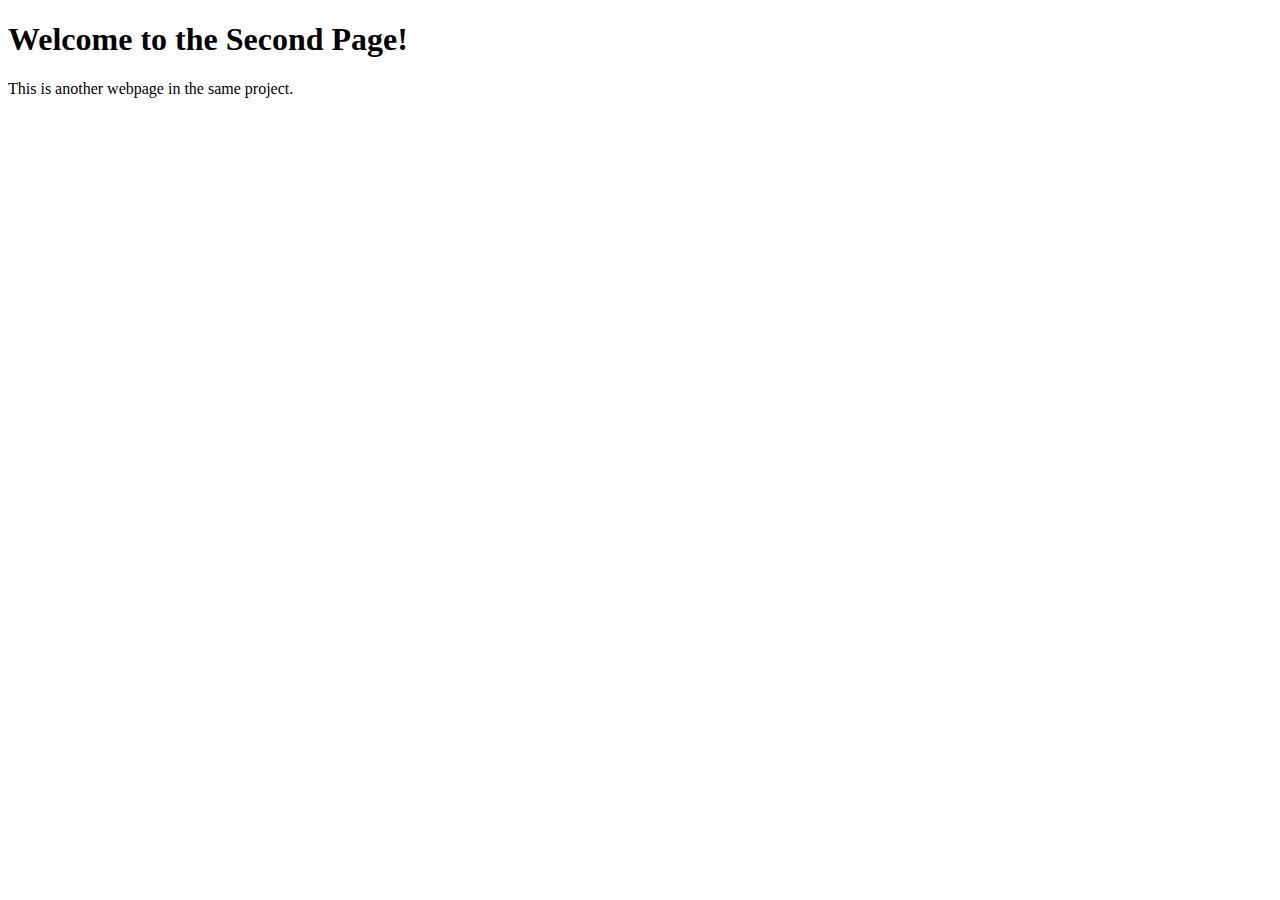
==== learn.html @ f53456ca "buttons" ====
<!DOCTYPE html>
<html lang="en">
<head>
    <meta charset="UTF-8">
    <meta name="viewport" content="width=device-width, initial-scale=1.0">
    <title>Second Page</title>
</head>
<body>
    <h1>Welcome to the Second Page!</h1>
    <p>This is another webpage in the same project.</p>
</body>
</html>
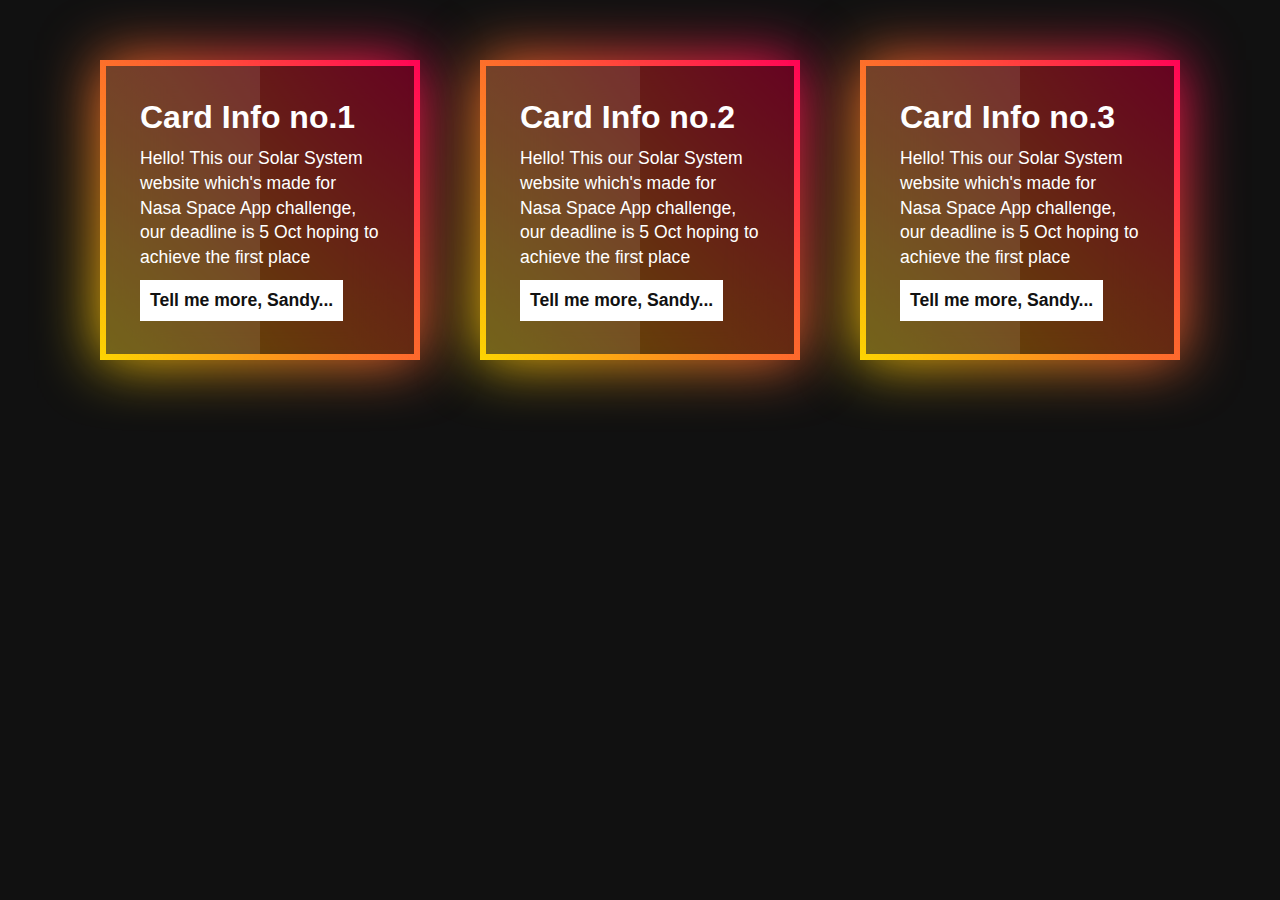
==== commit ef1b082c: "Add files via upload" ====
--- a/learn.html
+++ b/learn.html
@@ -1,12 +1,49 @@
-<!DOCTYPE html>
-<html lang="en">
-<head>
-    <meta charset="UTF-8">
-    <meta name="viewport" content="width=device-width, initial-scale=1.0">
-    <title>Second Page</title>
-</head>
-<body>
-    <h1>Welcome to the Second Page!</h1>
-    <p>This is another webpage in the same project.</p>
-</body>
-</html>
+<!DOCTYPE html>
+<html lang="en">
+
+<head>
+    <meta charset="UTF-8">
+    <meta name="viewport" content="width=device-width, initial-scale=1.0">
+    <title>Learn Page</title>
+    <link rel="stylesheet" href="learn.css">
+</head>
+
+<body>
+
+    <div class="container">
+        <div class="box">
+            <span></span>
+            <div class="content">
+                <h2>Card Info no.1</h2>
+                <p>Hello! This our Solar System website 
+                    which's made for Nasa Space App challenge,
+                    our deadline is 5 Oct hoping to achieve the first place</p>
+                <a href="#">Tell me more, Sandy...</a>
+            </div>
+        </div>
+
+        <div class="box">
+            <span></span>
+            <div class="content">
+                <h2>Card Info no.2 </h2>
+                <p>Hello! This our Solar System website 
+                    which's made for Nasa Space App challenge,
+                    our deadline is 5 Oct hoping to achieve the first place</p>
+                <a href="#">Tell me more, Sandy...</a>
+            </div>
+        </div>
+        
+        <div class="box">
+            <span></span>
+            <div class="content">
+                <h2>Card Info no.3 </h2>
+                <p>Hello! This our Solar System website 
+                    which's made for Nasa Space App challenge,
+                    our deadline is 5 Oct hoping to achieve the first place</p>
+                <a href="#">Tell me more, Sandy...</a>
+            </div>
+        </div>
+    </div>
+
+</body>
+</html>
--- a/learn.css
+++ b/learn.css
@@ -0,0 +1,112 @@
+*{
+    margin: 0;
+    padding: 0;
+    box-sizing: border-box;
+    font-family: Arial;
+}
+
+body{
+    display: flex;
+    justify-content: center;
+    align-items: center;
+    min-width: 100vh;
+    background: #111;
+}
+
+.container{
+    position: relative;
+    display: flex;
+    justify-content: center;
+    align-items: center;
+    padding: 40px 0;
+    flex-wrap: wrap;
+}
+
+.container .box{
+    position: relative;
+    width: 320px;
+    height: 300px;
+    color: #fff;
+    background: #111;
+    display: flex;
+    justify-content: center;
+    align-items: center;
+    margin: 20px 30px;
+    transition: 0.5s;
+}
+
+.container .box:hover{
+    transform: translateY(-20px);
+}
+
+.container .box::before{
+    content: '';
+    position: absolute;
+    top: 0;
+    left: 0;
+    width: 100%;
+    height: 100%;
+    background: linear-gradient(45deg, #FCD900 , #ff0058);
+}
+
+.container .box::after{
+    content: '';
+    position: absolute;
+    top: 0;
+    left: 0;
+    width: 100%;
+    height: 100%;
+    background: linear-gradient(45deg, #FCD900 , #ff0058);
+    filter: blur(30px);
+}
+
+.container .box span{
+    position: absolute;
+    top: 6px;
+    left: 6px;
+    right: 6px;
+    bottom: 6px;
+    background: rgba(0, 0, 0, 0.6);
+    z-index: 2;
+}
+
+.container .box span::before{
+    content: '';
+    position: absolute;
+    top: 0;
+    left: 0;
+    width: 50%;
+    height: 100%;
+    background: rgba(255, 255, 255, 0.1);
+    pointer-events: none;
+}
+
+.container .box .content{
+    position: relative;
+    z-index: 10;
+    padding: 20px 40px;
+
+}
+
+.container .box .content h2{
+    font-size: 2em;
+    color: #fff;
+    margin-bottom: 10px;
+}
+
+.container .box .content p{
+    font-size: 1.1em;
+    color: #fff;
+    margin-bottom: 10px;
+    line-height: 1.4em;
+}
+
+.container .box .content a{
+    display: inline-block;
+    font-size: 1.1em;
+    color: #111;
+    background: #fff;
+    padding: 10px;
+    text-decoration: none;
+    font-weight: 700;
+}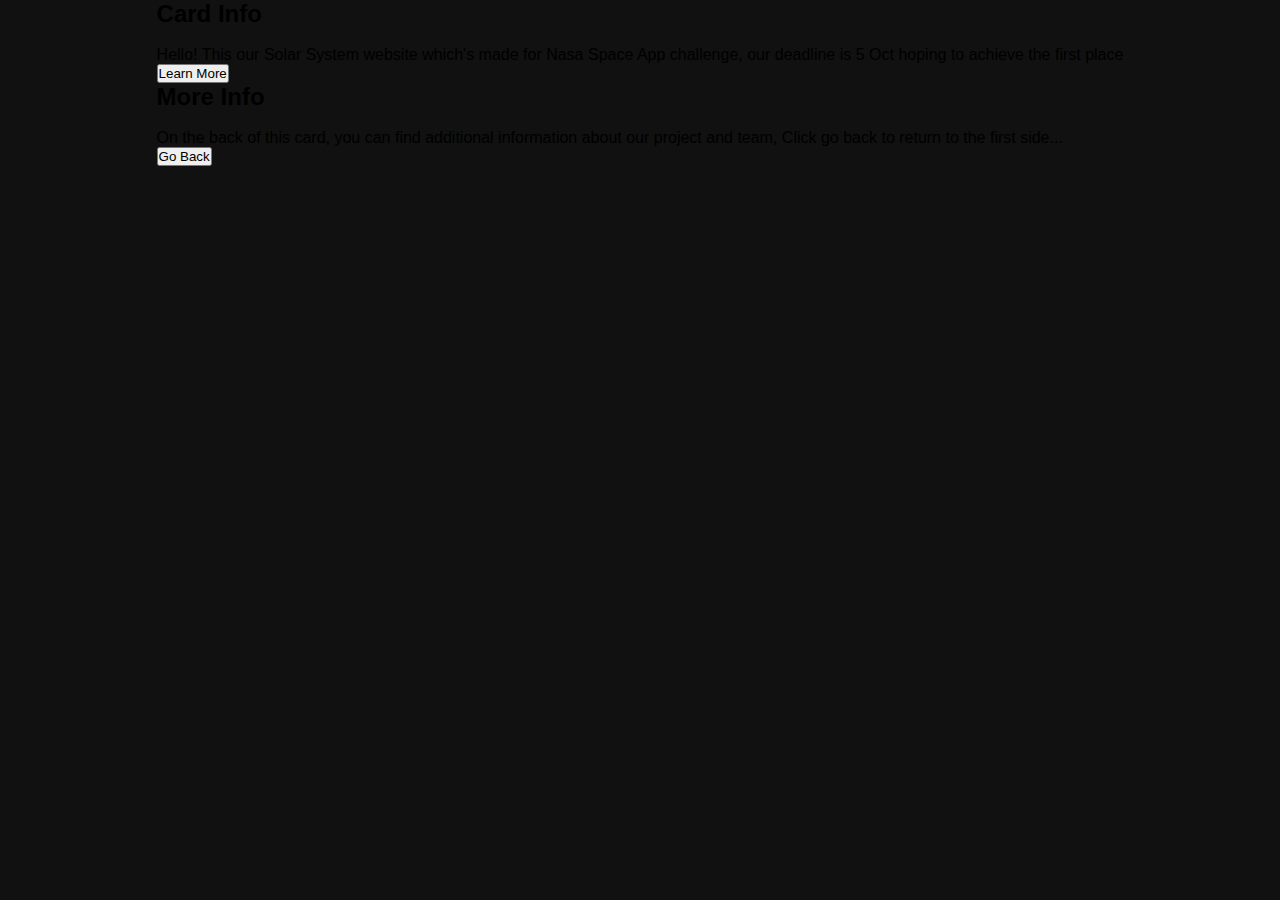
==== commit b8ec783b: "Update learn.html" ====
--- a/learn.html
+++ b/learn.html
@@ -9,41 +9,37 @@
 </head>
 
 <body>
-
-    <div class="container">
-        <div class="box">
-            <span></span>
+  <div class="card-container">
+    <div class="profile-card">
+        <div class="card-front">
+            <h2 class="card-title">Card Info</h2>
+            <div class="image">
+                <img src="images/rocket.png" alt="" class="profile-img" />
+            </div>
             <div class="content">
-                <h2>Card Info no.1</h2>
                 <p>Hello! This our Solar System website 
                     which's made for Nasa Space App challenge,
                     our deadline is 5 Oct hoping to achieve the first place</p>
-                <a href="#">Tell me more, Sandy...</a>
+            </div>
+            <div class="buttons">
+                <button class="button" id="flipButton">Learn More</button>
             </div>
         </div>
-
-        <div class="box">
-            <span></span>
+        <div class="card-back">
+            <h2 class="card-title">More Info</h2>
+            <div class="image">
+              <img src="images/rocket.png" alt="" class="profile-img" />
+          </div>
             <div class="content">
-                <h2>Card Info no.2 </h2>
-                <p>Hello! This our Solar System website 
-                    which's made for Nasa Space App challenge,
-                    our deadline is 5 Oct hoping to achieve the first place</p>
-                <a href="#">Tell me more, Sandy...</a>
+                <p>On the back of this card, you can find additional information about our project and team, Click go back to return to the first side...</p>
             </div>
-        </div>
-        
-        <div class="box">
-            <span></span>
-            <div class="content">
-                <h2>Card Info no.3 </h2>
-                <p>Hello! This our Solar System website 
-                    which's made for Nasa Space App challenge,
-                    our deadline is 5 Oct hoping to achieve the first place</p>
-                <a href="#">Tell me more, Sandy...</a>
+            <div class="buttons">
+                <button class="button" id="flipBackButton">Go Back</button>
             </div>
         </div>
     </div>
+  </div>
+  <script src="script.js"></script>
 
 </body>
 </html>
